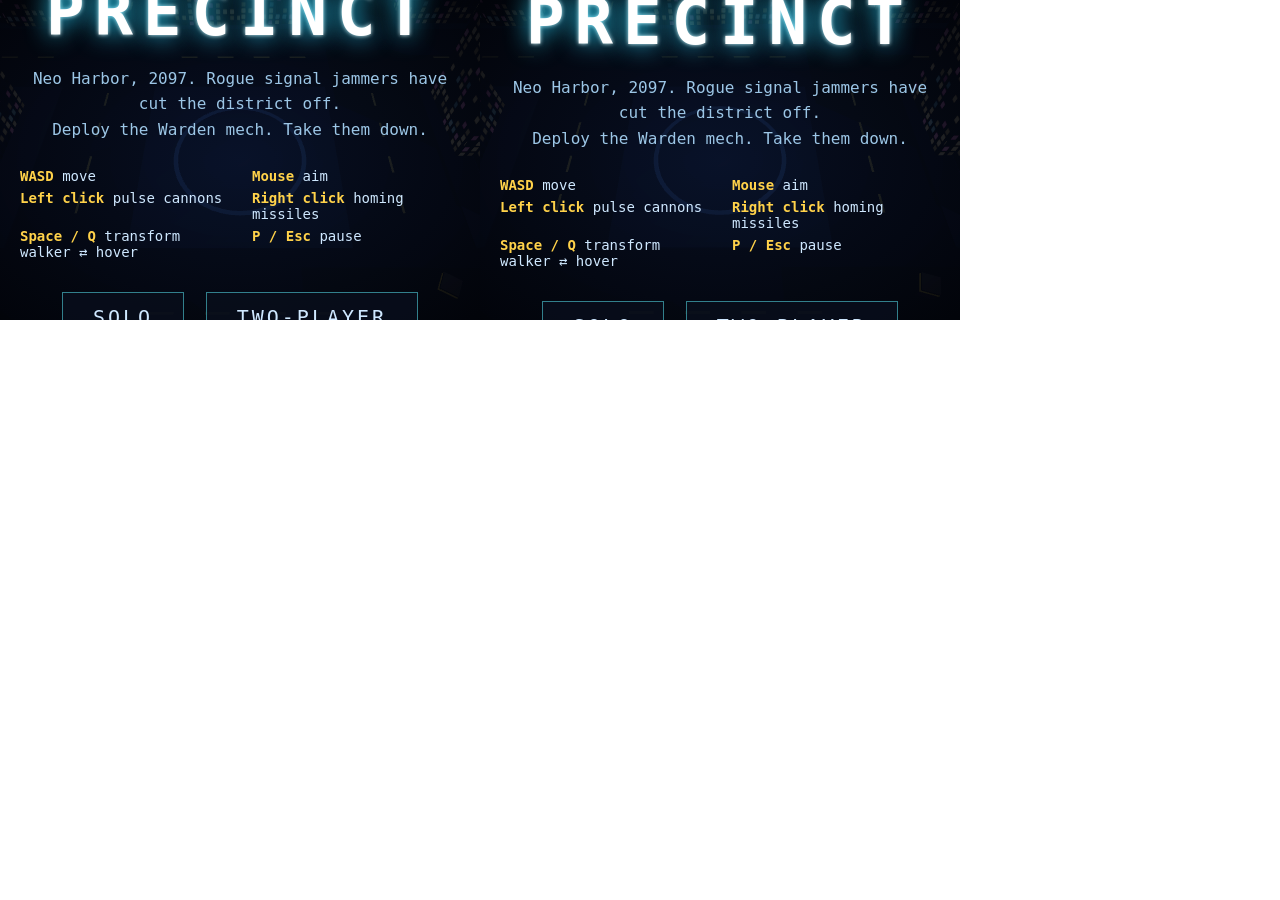
==== iron-precinct/tests/mp.test.html @ 2444ea6a "feat: two-player lobby, networking and match flow Co-Authored-By: Claude Opus 5.5 <noreply@anthropic" ====
<!doctype html>
<html><body style="margin:0">
<script type="module">
import { check, openGame, run, wait } from './harness.js';

const dist = (a, b) => Math.hypot(a.x - b.x, a.z - b.z);
const doc = (f) => f.contentDocument;
const text = (f, id) => doc(f).getElementById(id)?.textContent || '';
const click = (f, id) => doc(f).getElementById(id).click();
const G = (f) => f.contentWindow.game;
const app = (f) => f.contentWindow.app;

// Under headless "virtual time", setTimeout waits are fast-forwarded while network
// messages arrive in real time. These helpers yield to the browser via MessageChannel,
// which lets socket messages through without consuming virtual time.
const ch = new MessageChannel();
let yieldResolve;
ch.port1.onmessage = () => yieldResolve();
const yieldOnce = () => new Promise((r) => { yieldResolve = r; ch.port2.postMessage(0); });

/** Yield until cond() is true (gives the network up to ~a few real seconds). */
async function until(cond, maxYields = 400000) {
  for (let i = 0; i < maxYields && !cond(); i++) await yieldOnce();
  return cond();
}

/** Let in-flight network messages land. */
async function settle(n = 3000) { for (let i = 0; i < n; i++) await yieldOnce(); }

/** Step both games together; let the network deliver between frames. */
async function pump(host, guest, sec, each) {
  for (let i = 0; i < Math.round(sec * 60); i++) {
    guest && G(guest).step(1 / 60);
    host && G(host).step(1 / 60);
    each?.();
    await settle(200);
  }
}

function aimAt(g, pos) {
  const v = pos.clone().setY(3).project(g.camera);
  g.input.ndc.x = v.x; g.input.ndc.y = v.y;
}

run(async () => {
  const A = await openGame('', { width: 480, height: 320 });
  let B = await openGame('', { width: 480, height: 320 });

  // --- lobby -------------------------------------------------------------
  click(A, 'btn-2p');
  await until(() => app(A)?.net?.slot === 1);
  click(B, 'btn-2p');
  await until(() => app(B)?.net?.slot === 2 && /connected/i.test(text(A, 'lobby-p2')) && /PLAYER 1 — connected/i.test(text(B, 'lobby-p1')));
  check('lobby_slots', app(A).net.slot === 1 && app(B).net.slot === 2 &&
    /connected/i.test(text(A, 'lobby-p2')) && /connected/i.test(text(B, 'lobby-p1')),
    `slots ${app(A)?.net?.slot},${app(B)?.net?.slot} A.p2="${text(A, 'lobby-p2')}" B.p1="${text(B, 'lobby-p1')}"`);

  const bStart = doc(B).getElementById('btn-start');
  check('p2_cannot_start', !bStart || bStart.disabled || bStart.offsetParent === null);

  // --- co-op match ---------------------------------------------------------
  click(A, 'btn-coop');
  click(A, 'btn-start');
  await until(() => G(A).state === 'playing' && G(B).state === 'playing');
  check('coop_start_both_playing', G(A).state === 'playing' && G(B).state === 'playing' &&
    G(A).mode.name === 'coop' && G(B).mode.name === 'coop' && G(A).role === 'host' && G(B).role === 'guest' &&
    G(A).def.seed === G(B).def.seed,
    `A ${G(A).state}/${G(A).mode.name}/${G(A).role} B ${G(B).state}/${G(B).mode.name}/${G(B).role}`);

  G(A).players[1].hp = G(A).players[1].maxHp = 100000;
  G(A).players[0].hp = G(A).players[0].maxHp = 100000;
  await pump(A, B, 0.5);
  const x0 = G(A).players[1].pos.x;
  G(B).input.keys.add('KeyD');
  await pump(A, B, 1);
  G(B).input.keys.delete('KeyD');
  await pump(A, B, 0.5);
  check('guest_moves_on_both', G(A).players[1].pos.x - x0 > 5 && dist(G(A).players[1].pos, G(B).players[1].pos) < 1,
    `moved ${(G(A).players[1].pos.x - x0).toFixed(1)} gap ${dist(G(A).players[1].pos, G(B).players[1].pos).toFixed(2)}`);

  // Guest shoots a jammer.
  const jam = G(A).enemies.list.find((e) => e.type === 'jammer');
  G(A).players[1].pos.set(jam.pos.x, 0, jam.pos.z + 10);
  await pump(A, B, 1.5);
  const gJam = G(B).enemies.list.find((e) => e.id === jam.id);
  G(B).input.mouse.left = true;
  await pump(A, B, 2, () => aimAt(G(B), gJam.pos));
  G(B).input.mouse.left = false;
  check('guest_bullets_damage_enemy', jam.hp < 240, `jammer hp ${jam.hp}`);

  // No pausing a shared game.
  for (const f of [A, B]) f.contentWindow.dispatchEvent(new KeyboardEvent('keydown', { code: 'KeyP' }));
  await pump(A, B, 0.2);
  check('no_pause_in_two_player', G(A).state === 'playing' && G(B).state === 'playing', `A ${G(A).state} B ${G(B).state}`);

  // Host stalls (tab hidden) -> guest sees a waiting overlay, which clears when the host resumes.
  // Freeze the host the way a hidden tab / closed lid does (its loop stops), let in-flight
  // snapshots land, then let 2.5 s pass on the guest.
  const hostStep = G(A).step;
  G(A).step = () => {};
  for (let quiet = 0, last = G(B).lastSnapAt; quiet < 5000; ) {
    await yieldOnce();
    if (G(B).lastSnapAt === last) quiet++; else { quiet = 0; last = G(B).lastSnapAt; }
  }
  for (let i = 0; i < 25; i++) { G(B).step(1 / 60); await wait(100); }
  const stallShown = /WAITING FOR PLAYER 1/.test(text(B, 'stall')) && doc(B).getElementById('stall').offsetParent !== null;
  G(A).step = hostStep;
  await pump(A, B, 0.5);
  const stallCleared = doc(B).getElementById('stall').offsetParent === null;
  check('guest_stall_overlay', stallShown && stallCleared, `shown=${stallShown} cleared=${stallCleared}`);

  // --- back to lobby, then versus ------------------------------------------
  app(A).net.send({ t: 'end' });
  await until(() => app(A).state === 'lobby' && app(B).state === 'lobby');
  click(A, 'btn-versus');
  click(A, 'btn-start');
  await until(() => G(A).state === 'playing' && G(B).state === 'playing' && G(B).mode.name === 'versus');
  G(A).players[1].damage(99999, 1);
  await pump(A, B, 0.5);
  check('versus_round_trip', app(A).state === 'match' && G(A).mode.name === 'versus' && G(B).mode.name === 'versus' &&
    G(A).players[0].kills === 1 && G(B).players[0].kills === 1,
    `A ${G(A).mode.name} kills ${G(A).players[0].kills} | B ${G(B).mode.name} sees ${G(B).players[0].kills}`);

  // --- disconnects -----------------------------------------------------------
  B.remove();
  await until(() => /Partner disconnected/i.test(text(A, 'lobby-msg')) && app(A).state === 'lobby');
  const backInLobby = app(A).state === 'lobby' && /Partner disconnected/i.test(text(A, 'lobby-msg'));
  B = await openGame('', { width: 480, height: 320 });
  click(B, 'btn-2p');
  await until(() => app(B)?.net?.slot === 2);
  check('disconnect_returns_lobby', backInLobby && app(B).net.slot === 2,
    `lobby=${app(A).state} msg="${text(A, 'lobby-msg')}" newSlot=${app(B)?.net?.slot}`);

  const C = await openGame('', { width: 320, height: 200 });
  click(C, 'btn-2p');
  await until(() => /Game full/i.test(text(C, 'title-msg')));
  check('third_client_sees_full', /Game full/i.test(text(C, 'title-msg')), `msg="${text(C, 'title-msg')}"`);
});
</script>
</body></html>
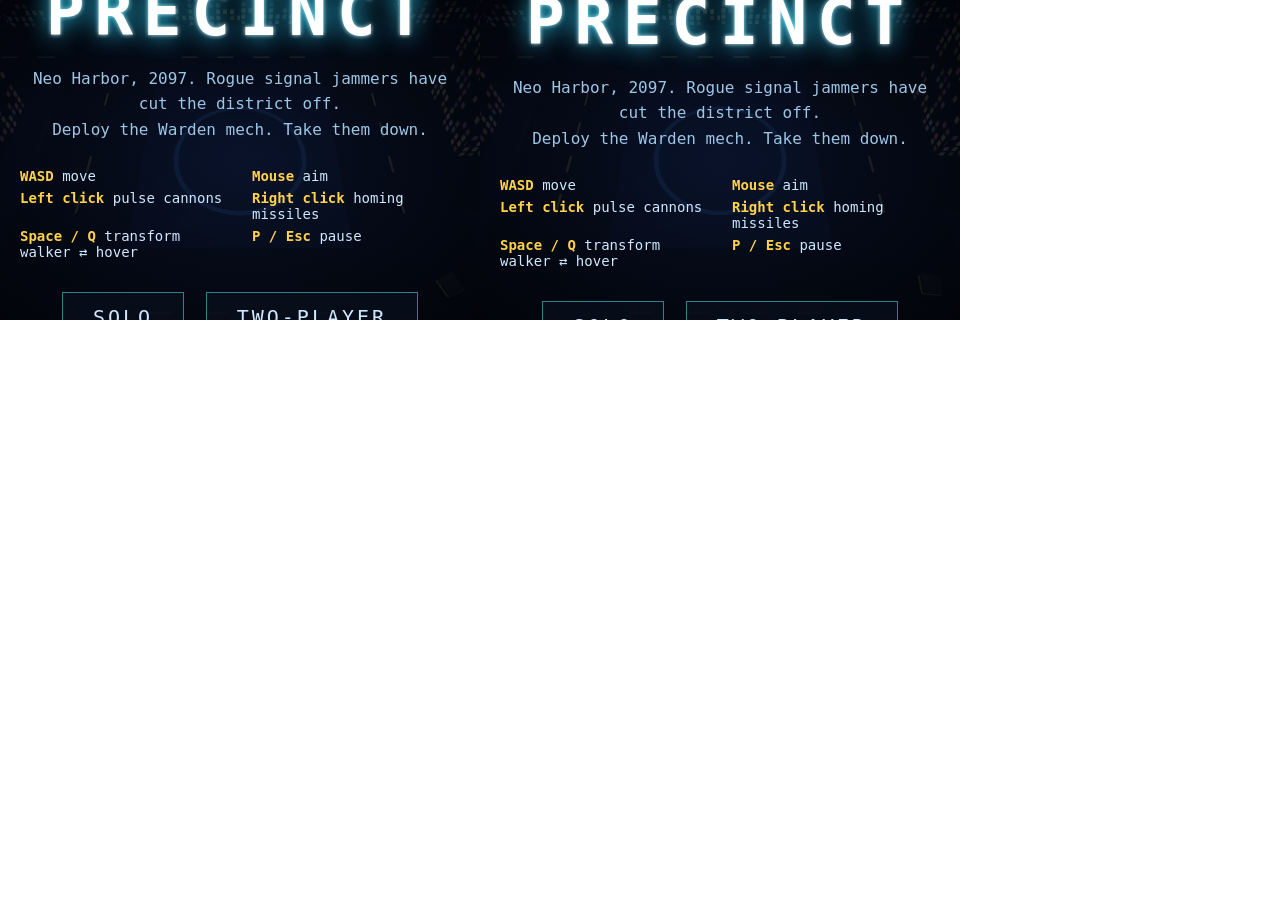
==== commit 1bc8d442: "feat: two-player HUD, end screens, docs Co-Authored-By: Claude Opus 5.5 <noreply@anthropic.com>" ====
--- a/iron-precinct/tests/mp.test.html
+++ b/iron-precinct/tests/mp.test.html
@@ -88,6 +88,12 @@
   G(B).input.mouse.left = false;
   check('guest_bullets_damage_enemy', jam.hp < 240, `jammer hp ${jam.hp}`);
 
+  // Guest's HUD shows the host's hull as a percentage.
+  G(A).players[0].hp = G(A).players[0].maxHp / 2;
+  await pump(A, B, 0.3);
+  check('hud_partner_hp', /PARTNER\s+50%/.test(text(B, 'partner')) && /PARTNER\s+100%/.test(text(A, 'partner')),
+    `guest sees "${text(B, 'partner')}", host sees "${text(A, 'partner')}"`);
+
   // No pausing a shared game.
   for (const f of [A, B]) f.contentWindow.dispatchEvent(new KeyboardEvent('keydown', { code: 'KeyP' }));
   await pump(A, B, 0.2);
@@ -121,6 +127,22 @@
     G(A).players[0].kills === 1 && G(B).players[0].kills === 1,
     `A ${G(A).mode.name} kills ${G(A).players[0].kills} | B ${G(B).mode.name} sees ${G(B).players[0].kills}`);
 
+  check('hud_versus_scoreboard', text(A, 'score') === 'YOU 1 — 0 RIVAL' && text(B, 'score') === 'YOU 0 — 1 RIVAL',
+    `host "${text(A, 'score')}" guest "${text(B, 'score')}"`);
+
+  // Player 1 reaches 10 kills.
+  for (let i = 0; i < 400 && G(A).players[1].dead; i++) await pump(A, B, 1 / 60); // wait out the 3 s respawn
+  G(A).players[0].kills = 9;
+  G(A).players[1].damage(99999, 1);
+  await pump(A, B, 2);
+  check('end_screens_perspective', text(A, 'screen-title') === 'YOU WIN' && text(B, 'screen-title') === 'YOU LOSE' &&
+    /RETURN TO LOBBY/.test(text(B, 'screen-cta')),
+    `host "${text(A, 'screen-title')}" guest "${text(B, 'screen-title')}" cta "${text(B, 'screen-cta')}"`);
+
+  click(B, 'screen');
+  await until(() => app(A).state === 'lobby' && app(B).state === 'lobby');
+  check('end_returns_to_lobby', app(A).state === 'lobby' && app(B).state === 'lobby', `A ${app(A).state} B ${app(B).state}`);
+
   // --- disconnects -----------------------------------------------------------
   B.remove();
   await until(() => /Partner disconnected/i.test(text(A, 'lobby-msg')) && app(A).state === 'lobby');
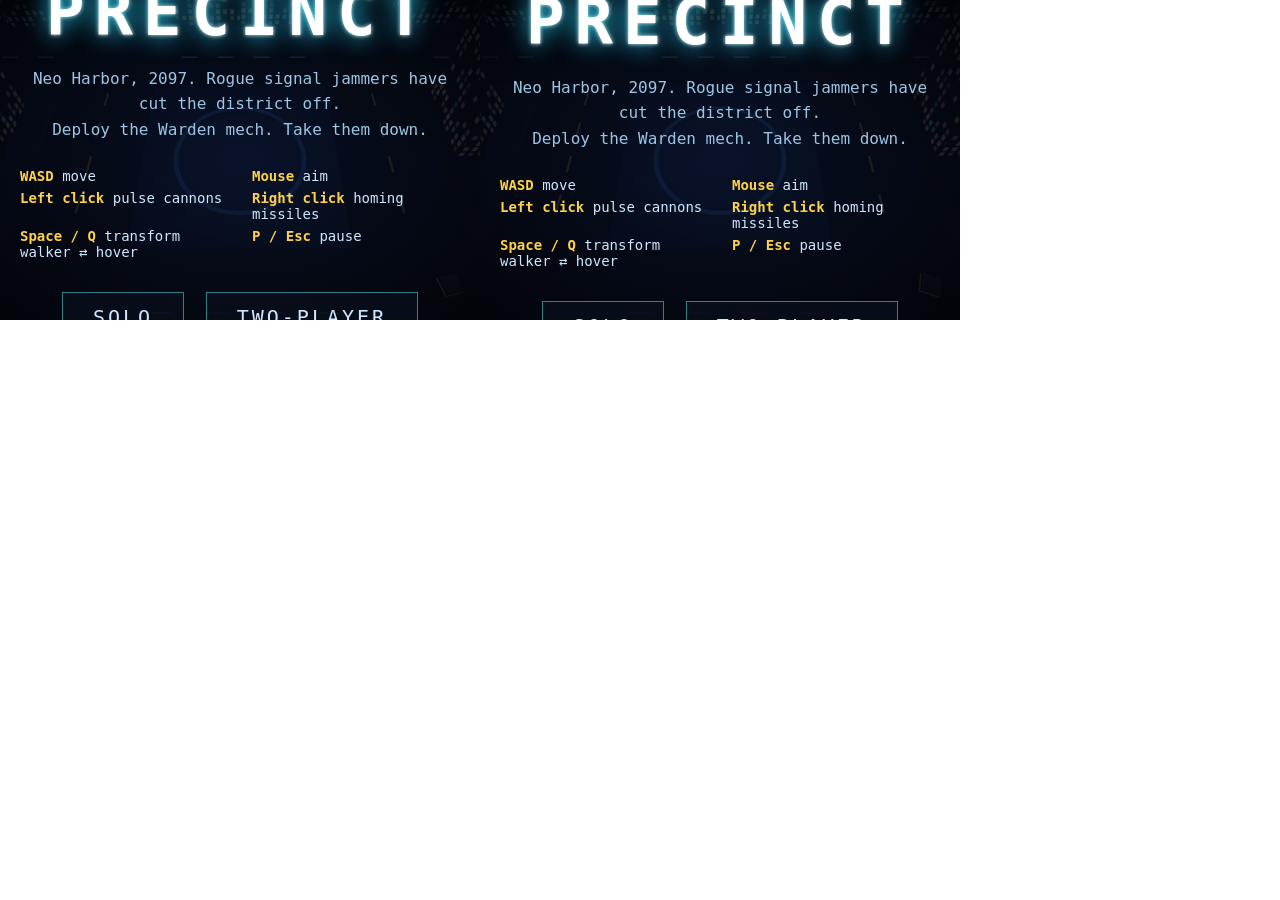
==== commit 725b329e: "fix: drop silent connections, reset 2P HUD between matches, expire stale guest input From final revi" ====
--- a/iron-precinct/tests/mp.test.html
+++ b/iron-precinct/tests/mp.test.html
@@ -78,6 +78,23 @@
   check('guest_moves_on_both', G(A).players[1].pos.x - x0 > 5 && dist(G(A).players[1].pos, G(B).players[1].pos) < 1,
     `moved ${(G(A).players[1].pos.x - x0).toFixed(1)} gap ${dist(G(A).players[1].pos, G(B).players[1].pos).toFixed(2)}`);
 
+  // Guest goes silent mid-move (lid closed while holding D): the host must stop applying the stale input.
+  // Put P2 on the long open road along the south edge, heading east, so walls can't stop it.
+  G(A).players[1].pos.set(-100, 0, 119);
+  await pump(A, B, 0.3);
+  G(B).input.keys.add('KeyD');
+  await pump(A, B, 0.5);
+  const guestStep = G(B).step;
+  G(B).step = () => {};
+  await pump(A, null, 0.5);
+  const xStale = G(A).players[1].pos.x;
+  await pump(A, null, 1);
+  G(B).step = guestStep;
+  G(B).input.keys.delete('KeyD');
+  check('stale_guest_input_expires', Math.abs(G(A).players[1].pos.x - xStale) < 0.5,
+    `P2 kept moving ${(G(A).players[1].pos.x - xStale).toFixed(1)} units after the guest went silent`);
+  await pump(A, B, 0.3);
+
   // Guest shoots a jammer.
   const jam = G(A).enemies.list.find((e) => e.type === 'jammer');
   G(A).players[1].pos.set(jam.pos.x, 0, jam.pos.z + 10);
@@ -127,6 +144,9 @@
     G(A).players[0].kills === 1 && G(B).players[0].kills === 1,
     `A ${G(A).mode.name} kills ${G(A).players[0].kills} | B ${G(B).mode.name} sees ${G(B).players[0].kills}`);
 
+  check('hud_resets_between_matches', doc(A).getElementById('partner').offsetParent === null &&
+    doc(B).getElementById('partner').offsetParent === null && text(A, 'score-label') === 'KILLS',
+    `partner visible: host=${doc(A).getElementById('partner').offsetParent !== null} guest=${doc(B).getElementById('partner').offsetParent !== null}`);
   check('hud_versus_scoreboard', text(A, 'score') === 'YOU 1 — 0 RIVAL' && text(B, 'score') === 'YOU 0 — 1 RIVAL',
     `host "${text(A, 'score')}" guest "${text(B, 'score')}"`);
 
